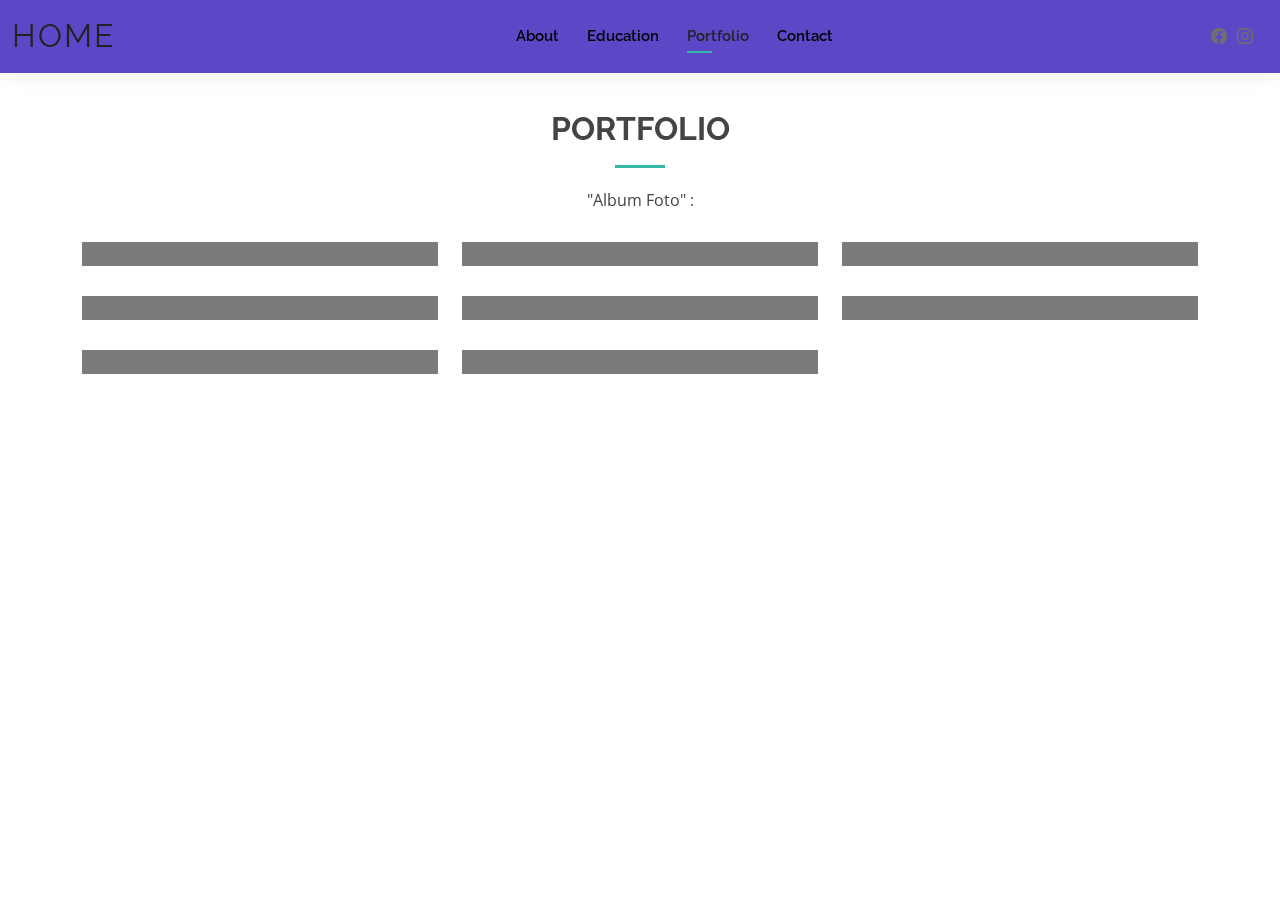
==== portfolio.html @ c0cd9d5d "tugas portfolio" ====
<!DOCTYPE html>
<html lang="en">

<head>
  <meta charset="utf-8">
  <meta content="width=device-width, initial-scale=1.0" name="viewport">

  <title>Portfolio - Putu Ananda Pradnya Wirawan</title>
  <meta content="" name="description">
  <meta content="" name="keywords">

  <!-- Favicons -->
  <link href="assets/img/icon.jpeg" rel="icon">
  <link href="assets/img/icon.jpeg" rel="apple-touch-icon">
  <!-- Google Fonts -->
  <link href="https://fonts.googleapis.com/css?family=Open+Sans:300,300i,400,400i,600,600i,700,700i|Raleway:300,300i,400,400i,500,500i,600,600i,700,700i|Poppins:300,300i,400,400i,500,500i,600,600i,700,700i" rel="stylesheet">

  <!-- Vendor CSS Files -->
  <link href="assets/vendor/aos/aos.css" rel="stylesheet">
  <link href="assets/vendor/bootstrap/css/bootstrap.min.css" rel="stylesheet">
  <link href="assets/vendor/bootstrap-icons/bootstrap-icons.css" rel="stylesheet">
  <link href="assets/vendor/boxicons/css/boxicons.min.css" rel="stylesheet">
  <link href="assets/vendor/glightbox/css/glightbox.min.css" rel="stylesheet">
  <link href="assets/vendor/swiper/swiper-bundle.min.css" rel="stylesheet">

  <!-- Template Main CSS File -->
  <link href="assets/css/style.css" rel="stylesheet">

  <!-- =======================================================
  * Template Name: Kelly - v4.6.0
  * Template URL: https://bootstrapmade.com/kelly-free-bootstrap-cv-resume-html-template/
  * Author: BootstrapMade.com
  * License: https://bootstrapmade.com/license/
  ======================================================== -->
</head>

<body>

  <!-- ======= Header ======= -->
  <header id="header" class="fixed-top">
    <div class="container-fluid d-flex justify-content-between align-items-center">

      <h1 class="logo me-auto me-lg-0"><a href="index.html">HOME</a></h1>
      <!-- Uncomment below if you prefer to use an image logo -->
      <!-- <a href="index.html" class="logo"><img src="assets/img/logo.png" alt="" class="img-fluid"></a>-->

      <nav id="navbar" class="navbar order-last order-lg-0">
        <ul>
          <li><a  href="about.html">About</a></li>
          <li><a href="education.html">Education</a></li>
          <li><a class="active"  href="portfolio.html">Portfolio</a></li>
          <li><a href="contact.html">Contact</a></li>
        </ul>
        <i class="bi bi-list mobile-nav-toggle"></i>
      </nav><!-- .navbar -->

      <div class="header-social-links">
        <a href="https://web.facebook.com/putuananda.wirawan" class="facebook"><i class="bi bi-facebook"></i></a>
          <a href="https://www.instagram.com/putuu_ananda/" class="instagram"><i class="bi bi-instagram"></i></a>
      </div>

    </div>

  </header><!-- End Header -->

  <main id="main">
    <!-- ======= Portfolio Section ======= -->
    <section id="portfolio" class="portfolio">
      <div class="container" data-aos="fade-up">
        <div class="section-title">
          <h2>Portfolio</h2>
          <p>"Album Foto" :</p>
        </div>

      

        <div class="row portfolio-container" data-aos="fade-up" data-aos-delay="200">
          <div class="col-lg-4 col-md-6 portfolio-item ">
            <div class="portfolio-wrap">
              <img src="assets/img/IMG_7904.JPG" class="img-fluid" alt="" />
              <div class="portfolio-info">
              </div>
            </div>
          </div>

          <div class="col-lg-4 col-md-6 portfolio-item ">
            <div class="portfolio-wrap">
              <img src="assets/img/iahn (1).JPEG" class="img-fluid" alt="" />
            </div>
          </div>
          <div class="col-lg-4 col-md-6 portfolio-item ">
            <div class="portfolio-wrap">
              <img src="assets/img/iahn (2).JPEG" class="img-fluid" alt="" />
            </div>
          </div>
          <div class="col-lg-4 col-md-6 portfolio-item ">
            <div class="portfolio-wrap">
              <img src="assets/img/ubg.JPEG" class="img-fluid" alt="" />
            </div>
          </div>

          <div class="col-lg-4 col-md-6 portfolio-item ">
            <div class="portfolio-wrap">
              <img src="assets/img/IMG_5691.jpg" class="img-fluid" alt="" />
            </div>
          </div>

          <div class="col-lg-4 col-md-6 portfolio-item ">
            <div class="portfolio-wrap">
              <img src="assets/img/sma (1).JPEG" class="img-fluid" alt="" />
              <div class="portfolio-info">
                <div class="portfolio-links">
                
                </div>
              </div>
            </div>
          </div>

          <div class="col-lg-4 col-md-6 portfolio-item ">
            <div class="portfolio-wrap">
              <img src="assets/img/sma (2).JPEG" class="img-fluid" alt="" />
            </div>
          </div>

         
          <div class="col-lg-4 col-md-6 portfolio-item filter-web">
            <div class="portfolio-wrap">
              <img src="assets/img/sma (3).JPEG" class="img-fluid" alt="" />
            </div>
          </div>
        </div>
      </div>
    </section>
    <!-- End Portfolio Section -->
  </main>

  <div id="preloader"></div>
  <a href="#" class="back-to-top d-flex align-items-center justify-content-center"><i class="bi bi-arrow-up-short"></i></a>

  <!-- Vendor JS Files -->
  <script src="assets/vendor/aos/aos.js"></script>
  <script src="assets/vendor/bootstrap/js/bootstrap.bundle.min.js"></script>
  <script src="assets/vendor/glightbox/js/glightbox.min.js"></script>
  <script src="assets/vendor/isotope-layout/isotope.pkgd.min.js"></script>
  <script src="assets/vendor/php-email-form/validate.js"></script>
  <script src="assets/vendor/purecounter/purecounter.js"></script>
  <script src="assets/vendor/swiper/swiper-bundle.min.js"></script>
  <script src="assets/vendor/waypoints/noframework.waypoints.js"></script>

  <!-- Template Main JS File -->
  <script src="assets/js/main.js"></script>

</body>

</html>
---- assets/css/style.css ----
/**
* Template Name: Kelly - v4.6.0
* Template URL: https://bootstrapmade.com/kelly-free-bootstrap-cv-resume-html-template/
* Author: BootstrapMade.com
* License: https://bootstrapmade.com/license/
*/

/*--------------------------------------------------------------
# General
--------------------------------------------------------------*/
body {
  font-family: "Open Sans", sans-serif;
  color: #444444;
}

a {
  color: #34b7a7;
  text-decoration: none;
}

a:hover {
  color: #51cdbe;
  text-decoration: none;
}

h1, h2, h3, h4, h5, h6 {
  font-family: "Raleway", sans-serif;
}

#main {
  margin-top: 50px;
}
@media (max-width: 992px) {
  #main {
    margin-top: 30px;
  }
}

/*--------------------------------------------------------------
# Preloader
--------------------------------------------------------------*/
#preloader {
  position: fixed;
  top: 0;
  left: 0;
  right: 0;
  bottom: 0;
  z-index: 9999;
  overflow: hidden;
  background: #fff;
}

#preloader:before {
  content: "";
  position: fixed;
  top: calc(50% - 30px);
  left: calc(50% - 30px);
  border: 6px solid #34b7a7;
  border-top-color: #dcf5f2;
  border-radius: 50%;
  width: 60px;
  height: 60px;
  -webkit-animation: animate-preloader 1s linear infinite;
  animation: animate-preloader 1s linear infinite;
}

@-webkit-keyframes animate-preloader {
  0% {
    transform: rotate(0deg);
  }
  100% {
    transform: rotate(360deg);
  }
}

@keyframes animate-preloader {
  0% {
    transform: rotate(0deg);
  }
  100% {
    transform: rotate(360deg);
  }
}
/*--------------------------------------------------------------
# Back to top button
--------------------------------------------------------------*/
.back-to-top {
  position: fixed;
  visibility: hidden;
  opacity: 0;
  right: 15px;
  bottom: 15px;
  z-index: 996;
  background: #34b7a7;
  width: 40px;
  height: 40px;
  border-radius: 50px;
  transition: all 0.4s;
}
.back-to-top i {
  font-size: 24px;
  color: #fff;
  line-height: 0;
}
.back-to-top:hover {
  background: #49cbbb;
  color: #fff;
}
.back-to-top.active {
  visibility: visible;
  opacity: 1;
}

/*--------------------------------------------------------------
# Header
--------------------------------------------------------------*/
#header {
  background: #5e47c7;
  box-shadow: 0px 0px 25px 0 rgba(0, 0, 0, 0.08);
  z-index: 997;
  padding: 15px 0;
}
#header .logo {
  font-size: 32px;
  margin: 0;
  padding: 0;
  line-height: 1;
  font-weight: 400;
  letter-spacing: 2px;
  text-transform: uppercase;
}
#header .logo a {
  color: #222222;
}
#header .logo img {
  max-height: 40px;
}
@media (max-width: 992px) {
  #header .logo {
    font-size: 28px;
  }
}

/*--------------------------------------------------------------
# Header Social Links
--------------------------------------------------------------*/
.header-social-links {
  padding-right: 15px;
}
.header-social-links a {
  color: #6f6f6f;
  padding-left: 6px;
  display: inline-block;
  line-height: 0px;
  transition: 0.3s;
  font-size: 16px;
}
.header-social-links a:hover {
  color: #34b7a7;
}

/*--------------------------------------------------------------
# Navigation Menu
--------------------------------------------------------------*/
/**
* Desktop Navigation 
*/
.navbar {
  padding: 0;
}
.navbar ul {
  margin: 0;
  padding: 0;
  display: flex;
  list-style: none;
  align-items: center;
}
.navbar li {
  position: relative;
  padding: 10px 0 10px 28px;
}
.navbar a, .navbar a:focus {
  display: flex;
  align-items: center;
  justify-content: space-between;
  font-family: "Raleway", sans-serif;
  font-size: 15px;
  font-weight: 600;
  color: #000000;
  white-space: nowrap;
  transition: 0.3s;
  position: relative;
}
.navbar a i, .navbar a:focus i {
  font-size: 12px;
  line-height: 0;
  margin-left: 5px;
}
.navbar > ul > li > a:before {
  content: "";
  position: absolute;
  width: 0;
  height: 2px;
  bottom: -5px;
  left: 0;
  background-color: #34b7a7;
  visibility: hidden;
  width: 0px;
  transition: all 0.3s ease-in-out 0s;
}
.navbar a:hover:before, .navbar li:hover > a:before, .navbar .active:before {
  visibility: visible;
  width: 25px;
}
.navbar a:hover, .navbar .active, .navbar .active:focus, .navbar li:hover > a {
  color: #222222;
}
.navbar .dropdown ul {
  display: block;
  position: absolute;
  left: 14px;
  top: calc(100% + 30px);
  margin: 0;
  padding: 10px 0;
  z-index: 99;
  opacity: 0;
  visibility: hidden;
  background: rgb(255, 255, 255);
  box-shadow: 0px 0px 30px rgba(127, 137, 161, 0.25);
  transition: 0.3s;
  border-radius: 4px;
}
.navbar .dropdown ul li {
  min-width: 200px;
  padding: 0;
}
.navbar .dropdown ul a {
  padding: 10px 20px;
  font-size: 15px;
  text-transform: none;
  font-weight: 600;
}
.navbar .dropdown ul a i {
  font-size: 12px;
}
.navbar .dropdown ul a:hover, .navbar .dropdown ul .active:hover, .navbar .dropdown ul li:hover > a {
  color: #34b7a7;
}
.navbar .dropdown:hover > ul {
  opacity: 1;
  top: 100%;
  visibility: visible;
}
.navbar .dropdown .dropdown ul {
  top: 0;
  left: calc(100% - 30px);
  visibility: hidden;
}
.navbar .dropdown .dropdown:hover > ul {
  opacity: 1;
  top: 0;
  left: 100%;
  visibility: visible;
}
@media (max-width: 1366px) {
  .navbar .dropdown .dropdown ul {
    left: -90%;
  }
  .navbar .dropdown .dropdown:hover > ul {
    left: -100%;
  }
}

/**
* Mobile Navigation 
*/
.mobile-nav-toggle {
  color: #222222;
  font-size: 28px;
  cursor: pointer;
  display: none;
  line-height: 0;
  transition: 0.5s;
}
.mobile-nav-toggle.bi-x {
  color: rgb(255, 255, 255);
}

@media (max-width: 991px) {
  .mobile-nav-toggle {
    display: block;
  }

  .navbar ul {
    display: none;
  }
}
.navbar-mobile {
  position: fixed;
  overflow: hidden;
  top: 0;
  right: 0;
  left: 0;
  bottom: 0;
  background: rgba(9, 9, 9, 0.9);
  transition: 0.3s;
  z-index: 999;
}
.navbar-mobile .mobile-nav-toggle {
  position: absolute;
  top: 15px;
  right: 15px;
}
.navbar-mobile ul {
  display: block;
  position: absolute;
  top: 55px;
  right: 15px;
  bottom: 15px;
  left: 15px;
  padding: 10px 0;
  border-radius: 10px;
  background-color: #fff;
  overflow-y: auto;
  transition: 0.3s;
}
.navbar-mobile a, .navbar-mobile a:focus {
  font-size: 15px;
  padding-right: 15px;
  color: #222222;
}
.navbar-mobile a:hover, .navbar-mobile .active, .navbar-mobile li:hover > a {
  color: #34b7a7;
}
.navbar-mobile .getstarted, .navbar-mobile .getstarted:focus {
  margin: 15px;
}
.navbar-mobile .dropdown ul {
  position: static;
  display: none;
  margin: 10px 20px;
  padding: 10px 0;
  z-index: 99;
  opacity: 1;
  visibility: visible;
  background: #fff;
  box-shadow: 0px 0px 30px rgba(127, 137, 161, 0.25);
}
.navbar-mobile .dropdown ul li {
  min-width: 200px;
}
.navbar-mobile .dropdown ul a {
  padding: 10px 20px;
}
.navbar-mobile .dropdown ul a i {
  font-size: 12px;
}
.navbar-mobile .dropdown ul a:hover, .navbar-mobile .dropdown ul .active:hover, .navbar-mobile .dropdown ul li:hover > a {
  color: #34b7a7;
}
.navbar-mobile .dropdown > .dropdown-active {
  display: block;
}

/*--------------------------------------------------------------
# Hero Section
--------------------------------------------------------------*/
.jumbotron {
  padding: 2rem 1rem;
  background-color: #1ec987;
}
#hero {
  width: 100%;
  height: 100vh;
  background: url("../img/beground.jpg") top right;
  background-size: cover;
}
#hero .container {
  padding-top: 70px;
  position: relative;
}
@media (max-width: 992px) {
  #hero .container {
    padding-top: 58px;
  }
}
#hero h1 {
  margin: 0;
  font-size: 48px;
  font-weight: 700;
  line-height: 56px;
  color: #222222;
}
#hero h2 {
  color: #6f6f6f;
  margin: 10px 0 0 0;
  font-size: 22px;
}
#hero .btn-about {
  font-family: "Raleway", sans-serif;
  text-transform: uppercase;
  font-weight: 600;
  font-size: 12px;
  letter-spacing: 1px;
  display: inline-block;
  padding: 12px 40px;
  border-radius: 50px;
  transition: 0.5s;
  margin-top: 30px;
  color: #fff;
  background: #34b7a7;
}
#hero .btn-about:hover {
  background: #3dc8b7;
}
@media (min-width: 1024px) {
  #hero {
    background-attachment: fixed;
  }
}
@media (max-width: 992px) {
  #hero:before {
    content: "";
    background: rgba(255, 255, 255, 0.8);
    position: absolute;
    bottom: 0;
    top: 0;
    left: 0;
    right: 0;
  }
  #hero h1 {
    font-size: 28px;
    line-height: 36px;
  }
  #hero h2 {
    font-size: 18px;
    line-height: 24px;
  }
}

/*--------------------------------------------------------------
# Sections General
--------------------------------------------------------------*/
section {
  padding: 60px 0;
}

.section-bg {
  background-color: #e7f8f6;
}

.section-title {
  text-align: center;
  padding-bottom: 30px;
}
.section-title h2 {
  font-size: 32px;
  font-weight: bold;
  text-transform: uppercase;
  margin-bottom: 20px;
  padding-bottom: 20px;
  position: relative;
}
.section-title h2::after {
  content: "";
  position: absolute;
  display: block;
  width: 50px;
  height: 3px;
  background: #34b7a7;
  bottom: 0;
  left: calc(50% - 25px);
}
.section-title p {
  margin-bottom: 0;
}

/*--------------------------------------------------------------
# Cta
--------------------------------------------------------------*/
.cta {
  background: linear-gradient(rgba(0, 0, 0, 0.6), rgba(0, 0, 0, 0.6)), url("../img/bg-1.jpg") fixed center center;
  background-size: cover;
  padding: 80px 0;
}
.cta h3 {
  color: #fff;
  font-size: 28px;
  font-weight: 700;
}
.cta p {
  color: #fff;
}
.cta .cta-btn {
  font-family: "Raleway", sans-serif;
  text-transform: uppercase;
  font-weight: 500;
  font-size: 16px;
  letter-spacing: 1px;
  display: inline-block;
  padding: 8px 20px;
  border-radius: 2px;
  transition: 0.5s;
  margin: 10px;
  border: 2px solid #fff;
  color: #fff;
}
.cta .cta-btn:hover {
  background: #34b7a7;
  border: 2px solid #34b7a7;
}
@media (max-width: 1024px) {
  .cta {
    background-attachment: scroll;
  }
}
@media (min-width: 769px) {
  .cta .cta-btn-container {
    display: flex;
    align-items: center;
    justify-content: flex-end;
  }
}

/*--------------------------------------------------------------
# About
--------------------------------------------------------------*/
.about .content h3 {
  font-weight: 700;
  font-size: 26px;
  color: #555555;
}
.about .content ul {
  list-style: none;
  padding: 0;
}
.about .content ul li {
  padding-bottom: 10px;
}
.about .content ul i {
  font-size: 20px;
  padding-right: 2px;
  color: #34b7a7;
}
.about .content p:last-child {
  margin-bottom: 0;
}

/*--------------------------------------------------------------
# Skills
--------------------------------------------------------------*/
.skills .progress {
  height: 60px;
  display: block;
  background: none;
  border-radius: 0;
}
.skills .progress .skill {
  padding: 10px 0;
  margin: 0 0 6px 0;
  text-transform: uppercase;
  display: block;
  font-weight: 600;
  font-family: "Poppins", sans-serif;
  color: #222222;
}
.skills .progress .skill .val {
  float: right;
  font-style: normal;
}
.skills .progress-bar-wrap {
  background: #f3f3f3;
}
.skills .progress-bar {
  width: 1px;
  height: 10px;
  transition: 0.9s;
  background-color: #34b7a7;
}

/*--------------------------------------------------------------
# Facts
--------------------------------------------------------------*/
.facts .counters span {
  font-size: 48px;
  display: block;
  color: #34b7a7;
}
.facts .counters p {
  padding: 0;
  margin: 0 0 20px 0;
  font-family: "Raleway", sans-serif;
  font-size: 14px;
}

/*--------------------------------------------------------------
# Testimonials
--------------------------------------------------------------*/
.testimonials .section-header {
  margin-bottom: 40px;
}
.testimonials .testimonials-carousel, .testimonials .testimonials-slider {
  overflow: hidden;
}
.testimonials .testimonial-item {
  text-align: center;
}
.testimonials .testimonial-item .testimonial-img {
  width: 120px;
  border-radius: 50%;
  border: 4px solid #fff;
  margin: 0 auto;
}
.testimonials .testimonial-item h3 {
  font-size: 20px;
  font-weight: bold;
  margin: 10px 0 5px 0;
  color: #111;
}
.testimonials .testimonial-item h4 {
  font-size: 14px;
  color: #999;
  margin: 0 0 15px 0;
}
.testimonials .testimonial-item .quote-icon-left, .testimonials .testimonial-item .quote-icon-right {
  color: #c8efea;
  font-size: 26px;
}
.testimonials .testimonial-item .quote-icon-left {
  display: inline-block;
  left: -5px;
  position: relative;
}
.testimonials .testimonial-item .quote-icon-right {
  display: inline-block;
  right: -5px;
  position: relative;
  top: 10px;
}
.testimonials .testimonial-item p {
  font-style: italic;
  margin: 0 auto 15px auto;
}
@media (min-width: 992px) {
  .testimonials .testimonial-item p {
    width: 80%;
  }
}
.testimonials .swiper-pagination {
  margin-top: 20px;
  position: relative;
}
.testimonials .swiper-pagination .swiper-pagination-bullet {
  width: 12px;
  height: 12px;
  background-color: #fff;
  opacity: 1;
  border: 1px solid #34b7a7;
}
.testimonials .swiper-pagination .swiper-pagination-bullet-active {
  background-color: #34b7a7;
}

/*--------------------------------------------------------------
# Resume
--------------------------------------------------------------*/
.resume .resume-title {
  font-size: 26px;
  font-weight: 400;
  margin-top: 20px;
  margin-bottom: 20px;
  color: #222222;
}
.resume .resume-item {
  padding: 0 0 20px 20px;
  margin-top: -2px;
  border-left: 2px solid #34b7a7;
  position: relative;
}
.resume .resume-item h4 {
  line-height: 18px;
  font-size: 18px;
  font-weight: 600;
  font-family: "Poppins", sans-serif;
  color: #1d685f;
  margin-bottom: 10px;
}
.resume .resume-item h5 {
  font-size: 16px;
  background: #effbf9;
  padding: 5px 15px;
  display: inline-block;
  font-weight: 600;
  margin-bottom: 10px;
  color: #34b7a7;
}
.resume .resume-item ul {
  padding-left: 20px;
}
.resume .resume-item ul li {
  padding-bottom: 10px;
}
.resume .resume-item:last-child {
  padding-bottom: 0;
}
.resume .resume-item::before {
  content: "";
  position: absolute;
  width: 16px;
  height: 16px;
  border-radius: 50px;
  left: -9px;
  top: 0;
  background: #fff;
  border: 2px solid #34b7a7;
}

/*--------------------------------------------------------------
# Services
--------------------------------------------------------------*/
.services .icon-box {
  text-align: center;
  padding: 70px 20px 80px 20px;
  transition: all ease-in-out 0.3s;
  background: #fff;
  box-shadow: 0px 0 35px 0 rgba(0, 0, 0, 0.08);
}
.services .icon-box .icon {
  margin: 0 auto;
  width: 100px;
  height: 100px;
  display: flex;
  align-items: center;
  justify-content: center;
  transition: ease-in-out 0.3s;
  position: relative;
}
.services .icon-box .icon i {
  font-size: 36px;
  transition: 0.5s;
  position: relative;
}
.services .icon-box .icon svg {
  position: absolute;
  top: 0;
  left: 0;
}
.services .icon-box .icon svg path {
  transition: 0.5s;
  fill: #f5f5f5;
}
.services .icon-box h4 {
  font-weight: 600;
  margin: 10px 0 15px 0;
  font-size: 22px;
}
.services .icon-box h4 a {
  color: #222222;
  transition: ease-in-out 0.3s;
}
.services .icon-box p {
  line-height: 24px;
  font-size: 14px;
  margin-bottom: 0;
}
.services .iconbox-blue i {
  color: #47aeff;
}
.services .iconbox-blue:hover .icon i {
  color: #fff;
}
.services .iconbox-blue:hover .icon path {
  fill: #47aeff;
}
.services .iconbox-orange i {
  color: #ffa76e;
}
.services .iconbox-orange:hover .icon i {
  color: #fff;
}
.services .iconbox-orange:hover .icon path {
  fill: #ffa76e;
}
.services .iconbox-pink i {
  color: #e80368;
}
.services .iconbox-pink:hover .icon i {
  color: #fff;
}
.services .iconbox-pink:hover .icon path {
  fill: #e80368;
}
.services .iconbox-yellow i {
  color: #ffbb2c;
}
.services .iconbox-yellow:hover .icon i {
  color: #fff;
}
.services .iconbox-yellow:hover .icon path {
  fill: #ffbb2c;
}
.services .iconbox-red i {
  color: #ff5828;
}
.services .iconbox-red:hover .icon i {
  color: #fff;
}
.services .iconbox-red:hover .icon path {
  fill: #ff5828;
}
.services .iconbox-teal i {
  color: #11dbcf;
}
.services .iconbox-teal:hover .icon i {
  color: #fff;
}
.services .iconbox-teal:hover .icon path {
  fill: #11dbcf;
}

/*--------------------------------------------------------------
# Portfolio
--------------------------------------------------------------*/
.portfolio .portfolio-item {
  margin-bottom: 30px;
}
.portfolio #portfolio-flters {
  padding: 0;
  margin: 0 auto 20px auto;
  list-style: none;
  text-align: center;
}
.portfolio #portfolio-flters li {
  cursor: pointer;
  display: inline-block;
  padding: 8px 16px 10px 16px;
  font-size: 13px;
  font-weight: 500;
  line-height: 1;
  text-transform: uppercase;
  color: #444444;
  margin-bottom: 5px;
  transition: all 0.3s ease-in-out;
  border-radius: 50px;
}
.portfolio #portfolio-flters li:hover, .portfolio #portfolio-flters li.filter-active {
  color: #fff;
  background: #34b7a7;
}
.portfolio #portfolio-flters li:last-child {
  margin-right: 0;
}
.portfolio .portfolio-wrap {
  transition: 0.3s;
  position: relative;
  overflow: hidden;
  z-index: 1;
  background: rgba(34, 34, 34, 0.6);
}
.portfolio .portfolio-wrap::before {
  content: "";
  background: rgba(34, 34, 34, 0.6);
  position: absolute;
  left: 0;
  right: 0;
  top: 0;
  bottom: 0;
  transition: all ease-in-out 0.3s;
  z-index: 2;
  opacity: 0;
}
.portfolio .portfolio-wrap img {
  transition: all ease-in-out 0.3s;
}
.portfolio .portfolio-wrap .portfolio-info {
  opacity: 0;
  position: absolute;
  top: 0;
  left: 0;
  right: 0;
  bottom: 0;
  z-index: 3;
  transition: all ease-in-out 0.3s;
  display: flex;
  flex-direction: column;
  justify-content: flex-end;
  align-items: flex-start;
  padding: 20px;
}
.portfolio .portfolio-wrap .portfolio-info h4 {
  font-size: 20px;
  color: #fff;
  font-weight: 600;
}
.portfolio .portfolio-wrap .portfolio-info p {
  color: rgba(255, 255, 255, 0.7);
  font-size: 14px;
  text-transform: uppercase;
  padding: 0;
  margin: 0;
  font-style: italic;
}
.portfolio .portfolio-wrap .portfolio-links {
  text-align: center;
  z-index: 4;
}
.portfolio .portfolio-wrap .portfolio-links a {
  color: #fff;
  margin: 0 5px 0 0;
  font-size: 28px;
  display: inline-block;
  transition: 0.3s;
}
.portfolio .portfolio-wrap .portfolio-links a:hover {
  color: #78d9cd;
}
.portfolio .portfolio-wrap:hover::before {
  opacity: 1;
}
.portfolio .portfolio-wrap:hover img {
  transform: scale(1.2);
}
.portfolio .portfolio-wrap:hover .portfolio-info {
  opacity: 1;
}

/*--------------------------------------------------------------
# Portfolio Details
--------------------------------------------------------------*/
.portfolio-details {
  padding-top: 0;
}
.portfolio-details .portfolio-details-slider img {
  width: 100%;
}
.portfolio-details .portfolio-details-slider .swiper-pagination {
  margin-top: 20px;
  position: relative;
}
.portfolio-details .portfolio-details-slider .swiper-pagination .swiper-pagination-bullet {
  width: 12px;
  height: 12px;
  background-color: #fff;
  opacity: 1;
  border: 1px solid #34b7a7;
}
.portfolio-details .portfolio-details-slider .swiper-pagination .swiper-pagination-bullet-active {
  background-color: #34b7a7;
}
.portfolio-details .portfolio-info {
  padding: 30px;
  box-shadow: 0px 0 30px rgba(34, 34, 34, 0.08);
}
.portfolio-details .portfolio-info h3 {
  font-size: 22px;
  font-weight: 700;
  margin-bottom: 20px;
  padding-bottom: 20px;
  border-bottom: 1px solid #eee;
}
.portfolio-details .portfolio-info ul {
  list-style: none;
  padding: 0;
  font-size: 15px;
}
.portfolio-details .portfolio-info ul li + li {
  margin-top: 10px;
}
.portfolio-details .portfolio-description {
  padding-top: 30px;
}
.portfolio-details .portfolio-description h2 {
  font-size: 26px;
  font-weight: 700;
  margin-bottom: 20px;
}
.portfolio-details .portfolio-description p {
  padding: 0;
}

/*--------------------------------------------------------------
# Contact
--------------------------------------------------------------*/
.contact .info {
  width: 100%;
  background: #fff;
}
.contact .info i {
  font-size: 20px;
  color: #34b7a7;
  float: left;
  width: 44px;
  height: 44px;
  background: #effbf9;
  display: flex;
  justify-content: center;
  align-items: center;
  border-radius: 50px;
  transition: all 0.3s ease-in-out;
}
.contact .info h4 {
  padding: 0 0 0 60px;
  font-size: 22px;
  font-weight: 600;
  margin-bottom: 5px;
  color: #222222;
}
.contact .info p {
  padding: 0 0 0 60px;
  margin-bottom: 0;
  font-size: 14px;
  color: #555555;
}
.contact .info .email, .contact .info .phone {
  margin-top: 40px;
}
.contact .info .email:hover i, .contact .info .address:hover i, .contact .info .phone:hover i {
  background: #34b7a7;
  color: #fff;
}
.contact .php-email-form {
  width: 100%;
  background: #fff;
}
.contact .php-email-form .form-group {
  padding-bottom: 8px;
}
.contact .php-email-form .error-message {
  display: none;
  color: #fff;
  background: #ed3c0d;
  text-align: center;
  padding: 15px;
  font-weight: 600;
}
.contact .php-email-form .sent-message {
  display: none;
  color: #fff;
  background: #18d26e;
  text-align: center;
  padding: 15px;
  font-weight: 600;
}
.contact .php-email-form .loading {
  display: none;
  background: #fff;
  text-align: center;
  padding: 15px;
}
.contact .php-email-form .loading:before {
  content: "";
  display: inline-block;
  border-radius: 50%;
  width: 24px;
  height: 24px;
  margin: 0 10px -6px 0;
  border: 3px solid #18d26e;
  border-top-color: #eee;
  -webkit-animation: animate-loading 1s linear infinite;
  animation: animate-loading 1s linear infinite;
}
.contact .php-email-form input, .contact .php-email-form textarea {
  border-radius: 4px;
  box-shadow: none;
  font-size: 14px;
}
.contact .php-email-form input:focus, .contact .php-email-form textarea:focus {
  border-color: #34b7a7;
}
.contact .php-email-form input {
  height: 44px;
}
.contact .php-email-form textarea {
  padding: 10px 12px;
}
.contact .php-email-form button[type=submit] {
  background: #34b7a7;
  border: 0;
  padding: 10px 30px 12px 30px;
  color: #fff;
  transition: 0.4s;
  border-radius: 50px;
}
.contact .php-email-form button[type=submit]:hover {
  background: #3dc8b7;
}
@-webkit-keyframes animate-loading {
  0% {
    transform: rotate(0deg);
  }
  100% {
    transform: rotate(360deg);
  }
}
@keyframes animate-loading {
  0% {
    transform: rotate(0deg);
  }
  100% {
    transform: rotate(360deg);
  }
}

/*--------------------------------------------------------------
# Footer
--------------------------------------------------------------*/
#footer {
  background: #e9e8e6;
  padding: 30px 0;
  color: #222222;
  font-size: 14px;
  text-align: center;
}
#footer .credits {
  padding-top: 5px;
  font-size: 13px;
}
#footer .credits a {
  color: #34b7a7;
}
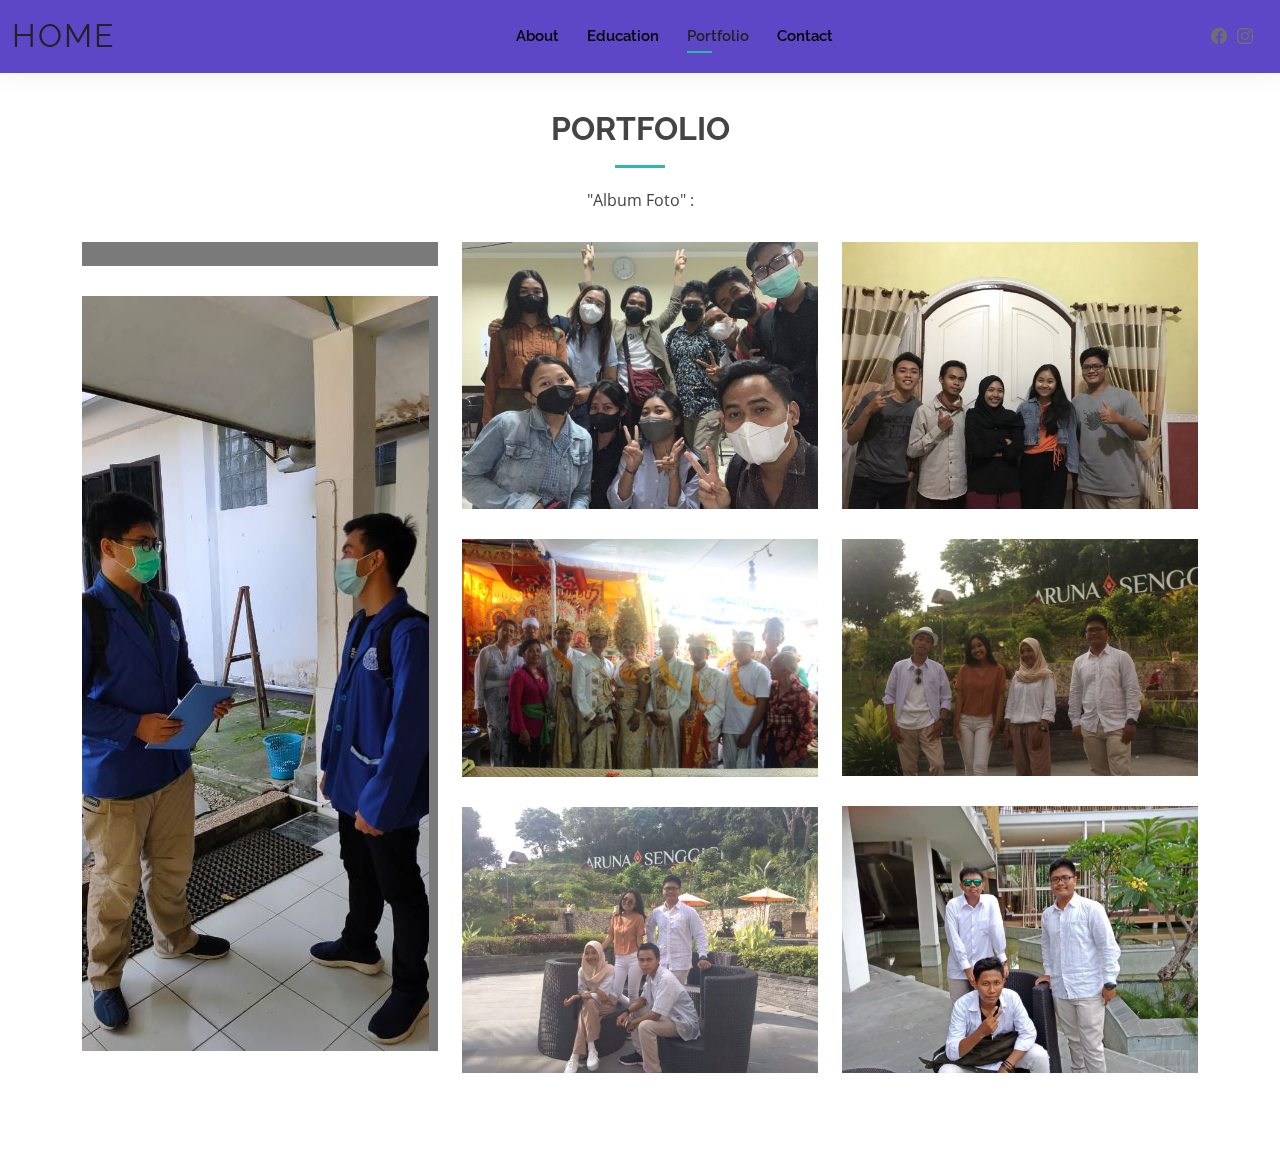
==== commit 3c8ce429: "update protfolio" ====
--- a/portfolio.html
+++ b/portfolio.html
@@ -85,29 +85,29 @@
 
           <div class="col-lg-4 col-md-6 portfolio-item ">
             <div class="portfolio-wrap">
-              <img src="assets/img/iahn (1).JPEG" class="img-fluid" alt="" />
+              <img src="assets/img/iahn (1)4.jpeg" class="img-fluid" alt="" />
             </div>
           </div>
           <div class="col-lg-4 col-md-6 portfolio-item ">
             <div class="portfolio-wrap">
-              <img src="assets/img/iahn (2).JPEG" class="img-fluid" alt="" />
+              <img src="assets/img/iahn (2)4.jpeg" class="img-fluid" alt="" />
             </div>
           </div>
           <div class="col-lg-4 col-md-6 portfolio-item ">
             <div class="portfolio-wrap">
-              <img src="assets/img/ubg.JPEG" class="img-fluid" alt="" />
+              <img src="assets/img/ubg4.jpeg" class="img-fluid" alt="" />
             </div>
           </div>
 
           <div class="col-lg-4 col-md-6 portfolio-item ">
             <div class="portfolio-wrap">
-              <img src="assets/img/IMG_5691.jpg" class="img-fluid" alt="" />
+              <img src="assets/img/IMG_56914.JPG" class="img-fluid" alt="" />
             </div>
           </div>
 
           <div class="col-lg-4 col-md-6 portfolio-item ">
             <div class="portfolio-wrap">
-              <img src="assets/img/sma (1).JPEG" class="img-fluid" alt="" />
+              <img src="assets/img/sma (1)4.jpeg" class="img-fluid" alt="" />
               <div class="portfolio-info">
                 <div class="portfolio-links">
                 
@@ -118,14 +118,14 @@
 
           <div class="col-lg-4 col-md-6 portfolio-item ">
             <div class="portfolio-wrap">
-              <img src="assets/img/sma (2).JPEG" class="img-fluid" alt="" />
+              <img src="assets/img/sma (2)4.jpeg" class="img-fluid" alt="" />
             </div>
           </div>
 
          
           <div class="col-lg-4 col-md-6 portfolio-item filter-web">
             <div class="portfolio-wrap">
-              <img src="assets/img/sma (3).JPEG" class="img-fluid" alt="" />
+              <img src="assets/img/sma (3)4.jpeg" class="img-fluid" alt="" />
             </div>
           </div>
         </div>
